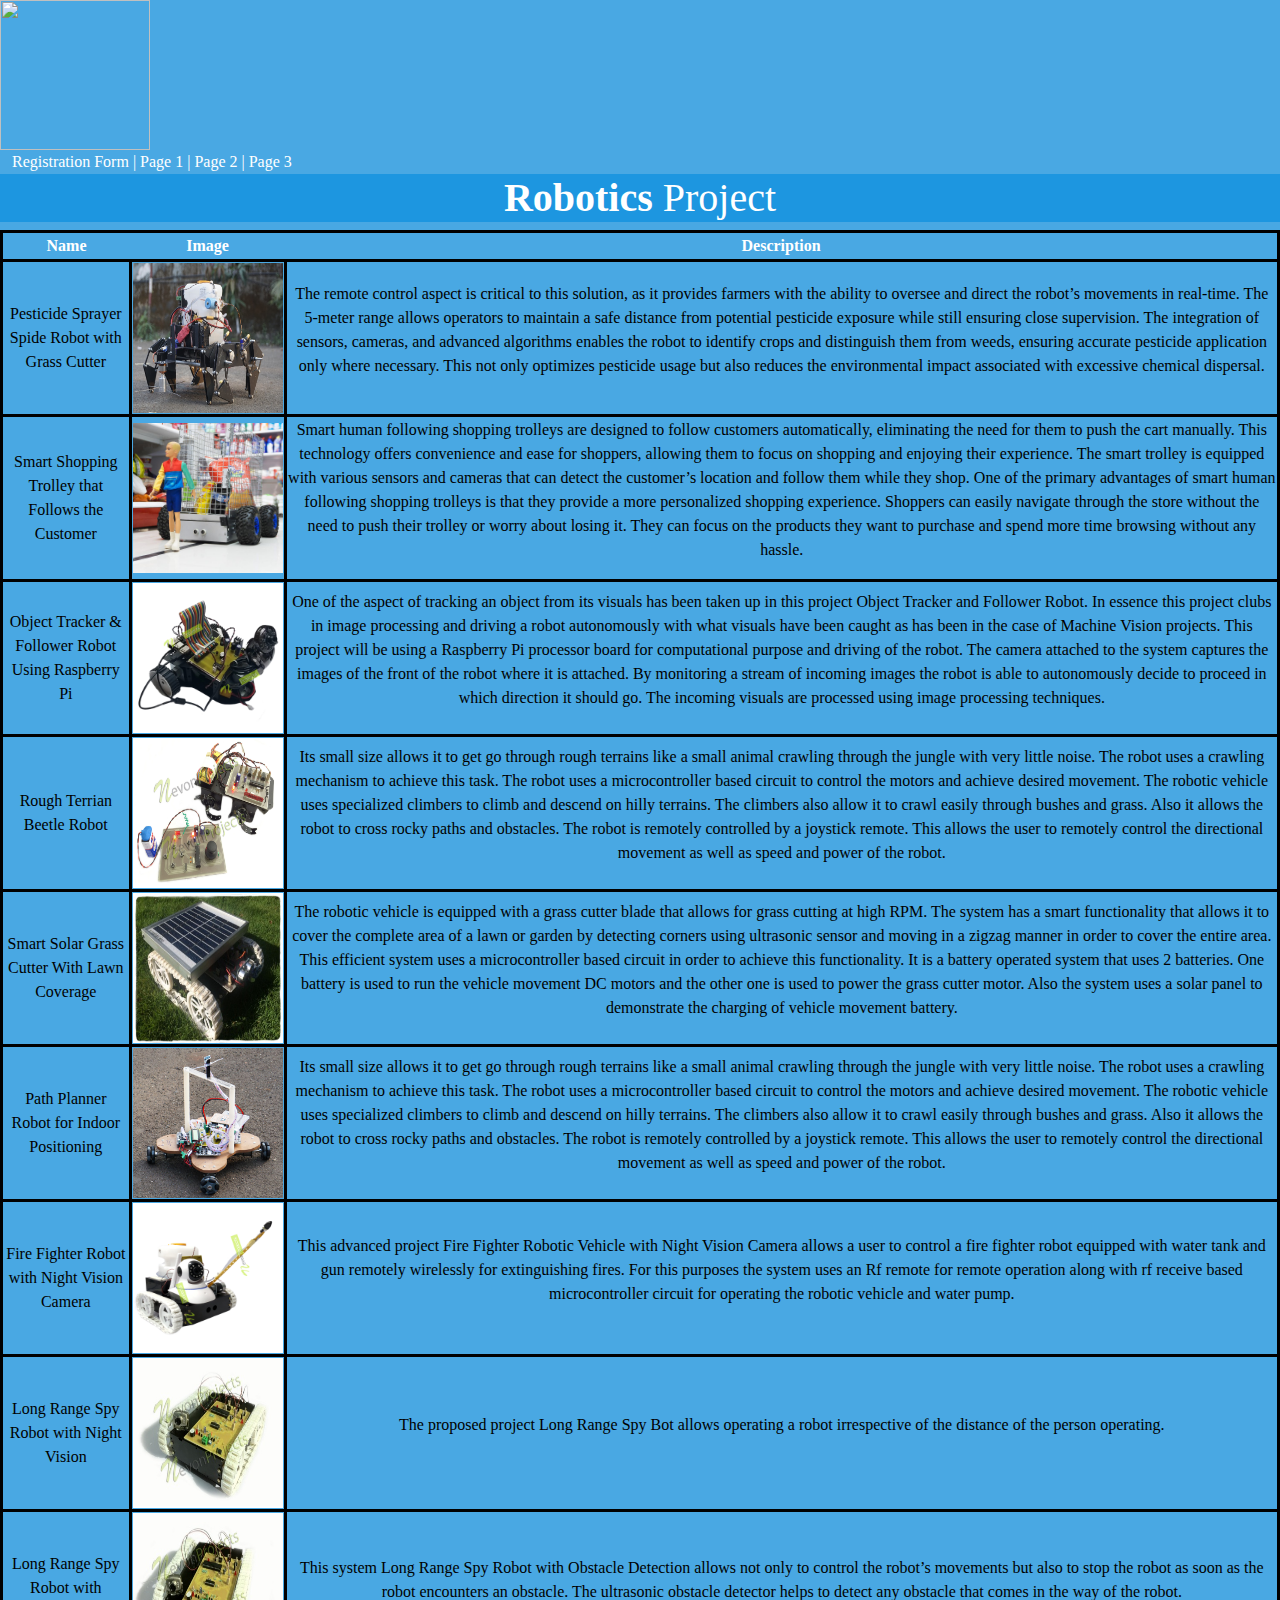
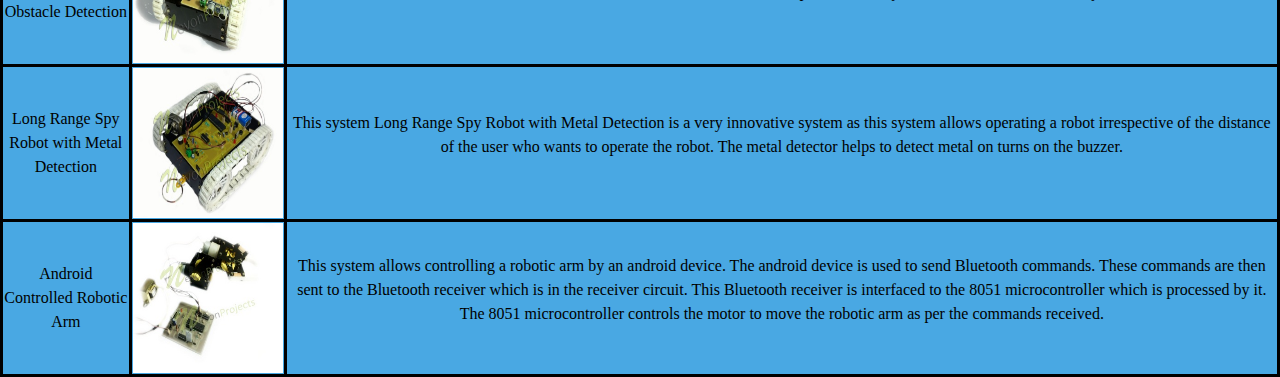
==== page1.html @ 51100819 "Update page1.html" ====
<!DOCTYPE html>
<html>
<head>
	<meta charset="utf-8">
	<meta name="viewport" content="width=device-width, initial-scale=1">
	<title>Robotics Project</title>
	<link  href="https://cdn.jsdelivr.net/npm/bootstrap@5.3.3/dist/css/bootstrap.min.css" rel="stylesheet">
	<style>
		body{
			background-color: #49a8e3;
			font-family: Gills Sans MT;
			color:white;
		}
		h1{
			background-color: #1d96e0;
			text-align: center;
		}

		table{
			border: 3px solid black;
			padding: 15px;
		}

		td{
			border: 3px solid black;
			text-align: center;
		}

		tr{
			border: 3px solid black;
			text-align: center;
		}
		
		img{
			height: 150px;
			width: 150px;
		}
	</style>
</head>
<body>
	<div class="container3">
		<img src="Robot Logo.png">
		<nav class="navbar navbar-expand-md navbar-dark fixed-top"></nav>
		<div class="container-fluid">
			<a class="navbar-brand" href="index.html">Registration Form</a> | <a class="navbar-brand" href="page1.html">Page 1</a> | <a class="navbar-brand" href="page2.html">Page 2</a> | <a class="navbar-brand" href="page3.html">Page 3</a>

			<div class="collapse navbar-collapse">
				<ul class="navbar-nav me-auto">
					<li>
						<a class="navbar-link">Projects</a>
						<a class="navbar-link">Details</a>
						<a class="navbar-link">Requirements</a>
					</li>
				</ul>
			</div>
		</div>
	</div>

	<h1><span style="font-weight:bold;">Robotics</span> Project</h1>
	<table>
		<th>Name</th>
		<th>Image</th>
		<th>Description</th>
		<tr class="table-info">
			<td>Pesticide Sprayer Spide Robot with Grass Cutter</td>
			<td><img src="PSSR.jpeg"></td>
			<td>
				<p>The remote control aspect is critical to this solution, as it provides farmers with the ability to oversee and direct the robot’s movements in real-time. The 5-meter range allows operators to maintain a safe distance from potential pesticide exposure while still ensuring close supervision. The integration of sensors, cameras, and advanced algorithms enables the robot to identify crops and distinguish them from weeds, ensuring accurate pesticide application only where necessary. This not only optimizes pesticide usage but also reduces the environmental impact associated with excessive chemical dispersal.</p>
			</td>
		</tr>

		<tr class="table-info">
			<td>Smart Shopping Trolley that Follows the Customer</td>
			<td><img src="SST.jpeg"></td>
			<td>
				<p>Smart human following shopping trolleys are designed to follow customers automatically, eliminating the need for them to push the cart manually. This technology offers convenience and ease for shoppers, allowing them to focus on shopping and enjoying their experience. The smart trolley is equipped with various sensors and cameras that can detect the customer’s location and follow them while they shop.
One of the primary advantages of smart human following shopping trolleys is that they provide a more personalized shopping experience. Shoppers can easily navigate through the store without the need to push their trolley or worry about losing it. They can focus on the products they want to purchase and spend more time browsing without any hassle.</p>
			</td>
		</tr>

		<tr class="table-info">
			<td>Object Tracker & Follower Robot Using Raspberry Pi</td>
			<td><img src="OT+FB.jpeg"></td>
			<td>
				<p>One of the aspect of tracking an object from its visuals has been taken up in this project Object Tracker and Follower Robot. In essence this project clubs in image processing and driving a robot autonomously with what visuals have been caught as has been in the case of Machine Vision projects. This project will be using a Raspberry Pi processor board for computational purpose and driving of the robot. The camera attached to the system captures the images of the front of the robot where it is attached. By monitoring a stream of incoming images the robot is able to autonomously decide to proceed in which direction it should go. The incoming visuals are processed using image processing techniques.</p>
			</td>
		</tr>

		<tr class="table-info">
			<td>Rough Terrian Beetle Robot</td>
			<td><img src="RTBR.png"></td>
			<td>
				<p> Its small size allows it to get go through rough terrains like a small animal crawling through the jungle with very little noise. The robot uses a crawling mechanism to achieve this task. The robot uses a microcontroller based circuit to control the motors and achieve desired movement. The robotic vehicle uses specialized climbers to climb and descend on hilly terrains. The climbers also allow it to crawl easily through bushes and grass. Also it allows the robot to cross rocky paths and obstacles. The robot is remotely controlled by a joystick remote. This allows the user to remotely control the directional movement as well as speed and power of the robot.</p>
			</td>
		</tr>

		<tr class="table-info">
			<td>Smart Solar Grass Cutter With Lawn Coverage</td>
			<td><img src="SSGC.jpeg"></td>
			<td>
				<p>The robotic vehicle is equipped with a grass cutter blade that allows for grass cutting at high RPM. The system has a smart functionality that allows it to cover the complete area of a lawn or garden by detecting corners using ultrasonic sensor and moving in a zigzag manner in order to cover the entire area. This efficient system uses a microcontroller based circuit in order to achieve this functionality. It is a battery operated system that uses 2 batteries. One battery is used to run the vehicle movement DC motors and the other one is used to power the grass cutter motor. Also the system uses a solar panel to demonstrate the charging of vehicle movement battery.</p>
			</td>
		</tr>

		<tr class="table-info">
			<td>Path Planner Robot for Indoor Positioning</td>
			<td><img src="PPR.jpeg"></td>
			<td>
				<p>Its small size allows it to get go through rough terrains like a small animal crawling through the jungle with very little noise. The robot uses a crawling mechanism to achieve this task. The robot uses a microcontroller based circuit to control the motors and achieve desired movement. The robotic vehicle uses specialized climbers to climb and descend on hilly terrains. The climbers also allow it to crawl easily through bushes and grass. Also it allows the robot to cross rocky paths and obstacles. The robot is remotely controlled by a joystick remote. This allows the user to remotely control the directional movement as well as speed and power of the robot.</p>
			</td>
		</tr>

		
		<tr class="table-info">
			<td>Fire Fighter Robot with Night Vision Camera</td>
			<td><img src="FFRNVC.jpeg"></td>
			<td>
				<p>This advanced project Fire Fighter Robotic Vehicle with Night Vision Camera allows a user to control a fire fighter robot equipped with water tank and gun remotely wirelessly for extinguishing fires. For this purposes the system uses an Rf remote for remote operation along with rf receive based microcontroller circuit for operating the robotic vehicle and water pump.</p>
			</td>
		</tr>

		<tr class="table-info">
			<td>Long Range Spy Robot with Night Vision</td>
			<td><img src="LRSRNV.jpeg"></td>
			<td>
				<p>The proposed project Long Range Spy Bot allows operating a robot irrespective of the distance of the person operating. </p>
			</td>
		</tr>

		<tr class="table-info">
			<td>Long Range Spy Robot with Obstacle Detection</td>
			<td><img src="LRSROD.jpeg"></td>
			<td>
				<p>This system Long Range Spy Robot with Obstacle Detection allows not only to control the robot’s movements but also to stop the robot as soon as the robot encounters an obstacle. The ultrasonic obstacle detector helps to detect any obstacle that comes in the way of the robot.</p>
			</td>
		</tr>

		<tr class="table-info">
			<td>Long Range Spy Robot with Metal Detection</td>
			<td><img src="LRSRMD.jpeg"></td>
			<td>
				<p>This system Long Range Spy Robot with Metal Detection is a very innovative system as this system allows operating a robot irrespective of the distance of the user who wants to operate the robot. The metal detector helps to detect metal on turns on the buzzer.</p>
			</td>
		</tr>

		<tr class="table-info">
			<td>Android Controlled Robotic Arm</td>
			<td><img src="ACRA.jpeg"></td>
			<td>
				<p>This system allows controlling a robotic arm by an android device. The android device is used to send Bluetooth commands. These commands are then sent to the Bluetooth receiver which is in the receiver circuit. This Bluetooth receiver is interfaced to the 8051 microcontroller which is processed by it. The 8051 microcontroller controls the motor to move the robotic arm as per the commands received.</p>
			</td>
		</tr>
	</table>
</body>
</html>
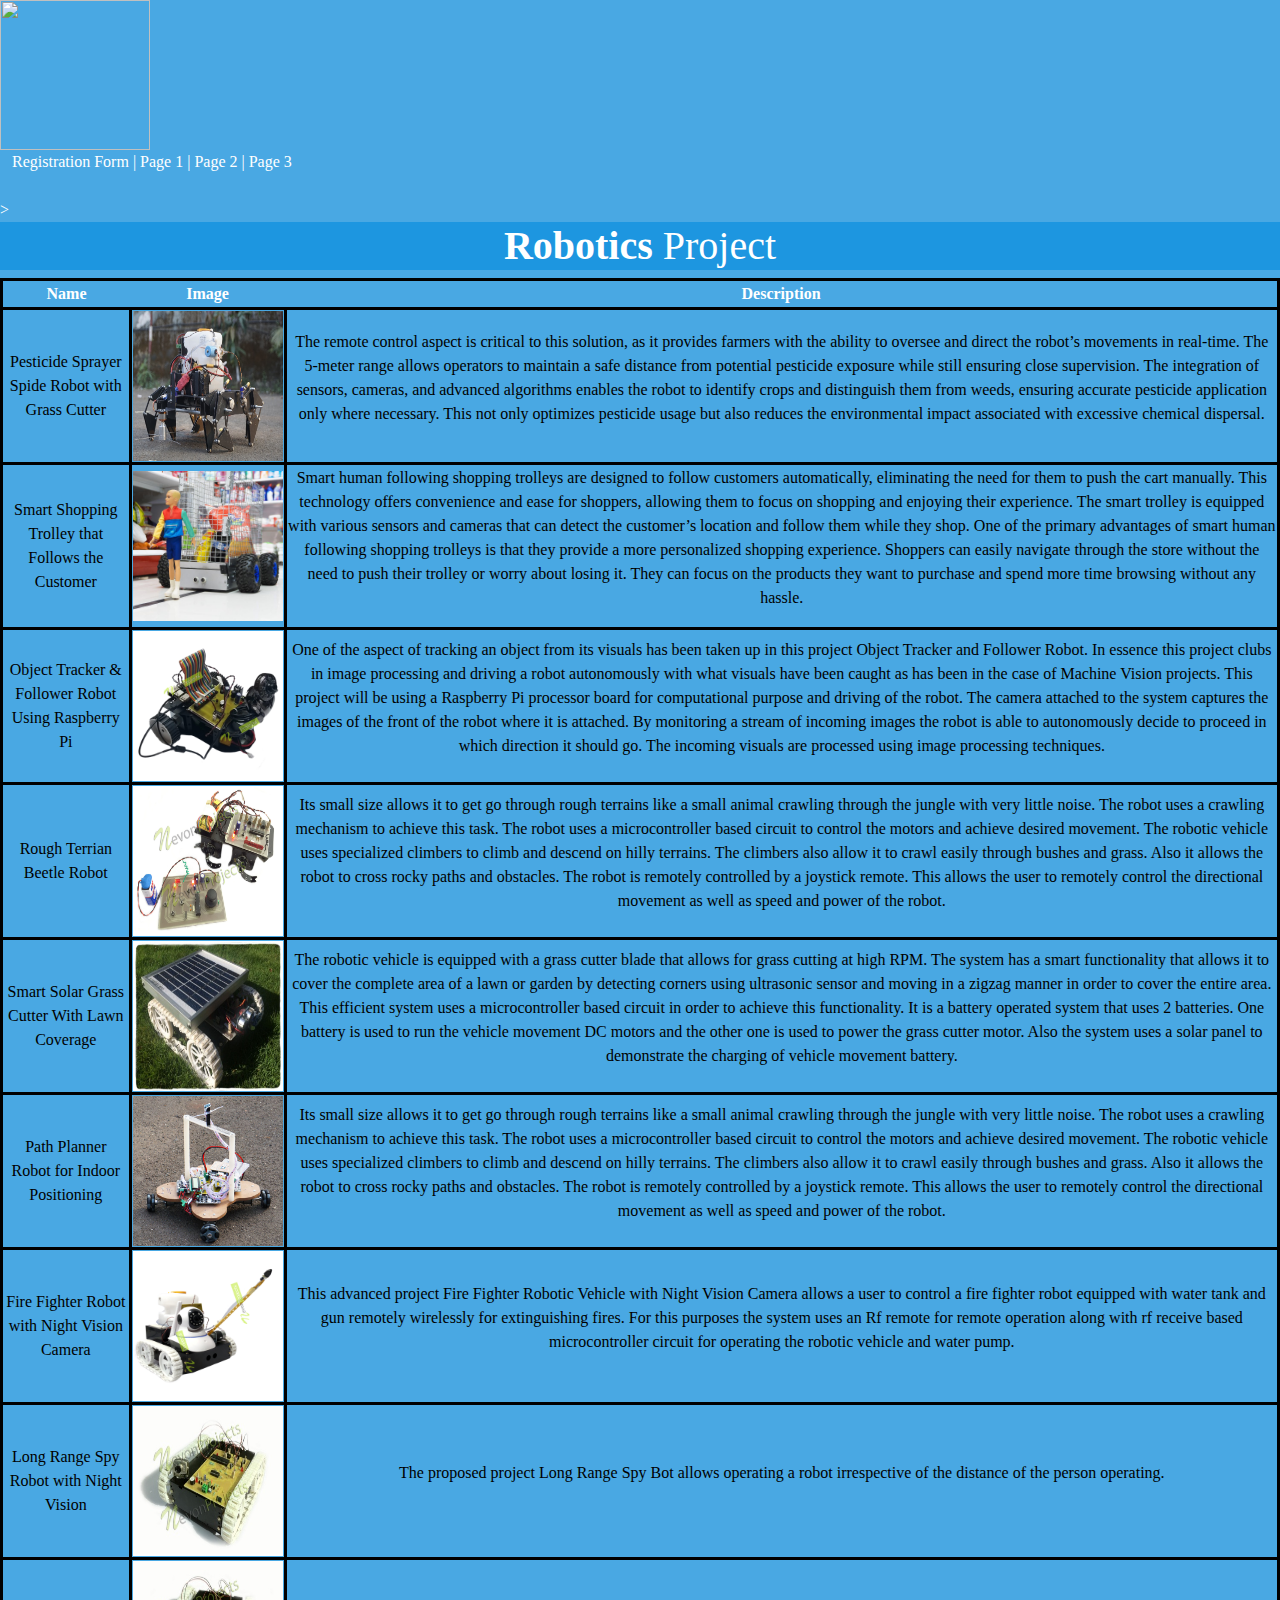
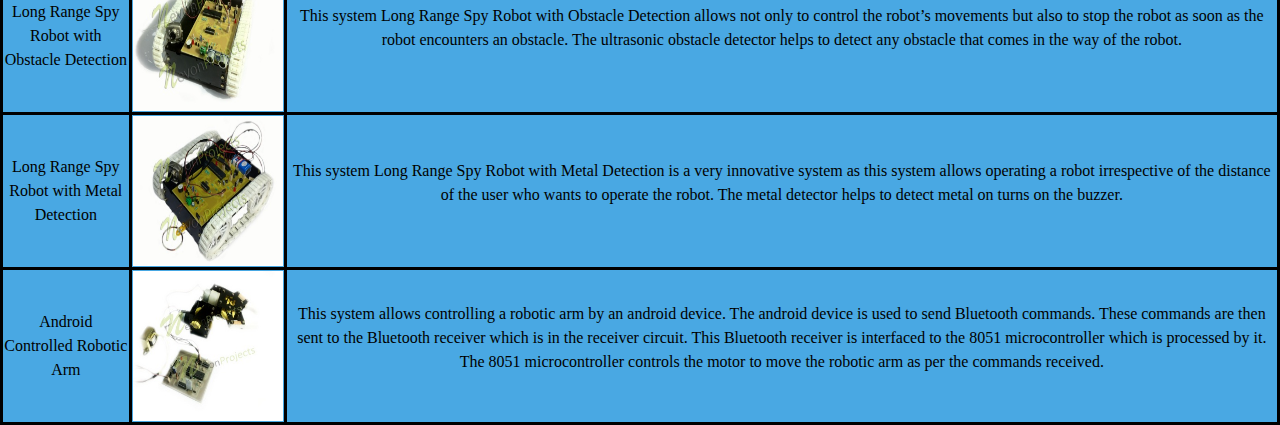
==== commit 86613690: "Update page1.html" ====
--- a/page1.html
+++ b/page1.html
@@ -47,14 +47,15 @@
 			<div class="collapse navbar-collapse">
 				<ul class="navbar-nav me-auto">
 					<li>
-						<a class="navbar-link">Projects</a>
-						<a class="navbar-link">Details</a>
-						<a class="navbar-link">Requirements</a>
+						<a class="navbar-brand" href="page1.html">Page 1</a>
+						<a class="navbar-brand" href="page2.html">Page 2</a>
+						<a class="navbar-brand" href="page3.html">Page 3</a>
 					</li>
 				</ul>
 			</div>
 		</div>
 	</div>
+	<br>>
 
 	<h1><span style="font-weight:bold;">Robotics</span> Project</h1>
 	<table>
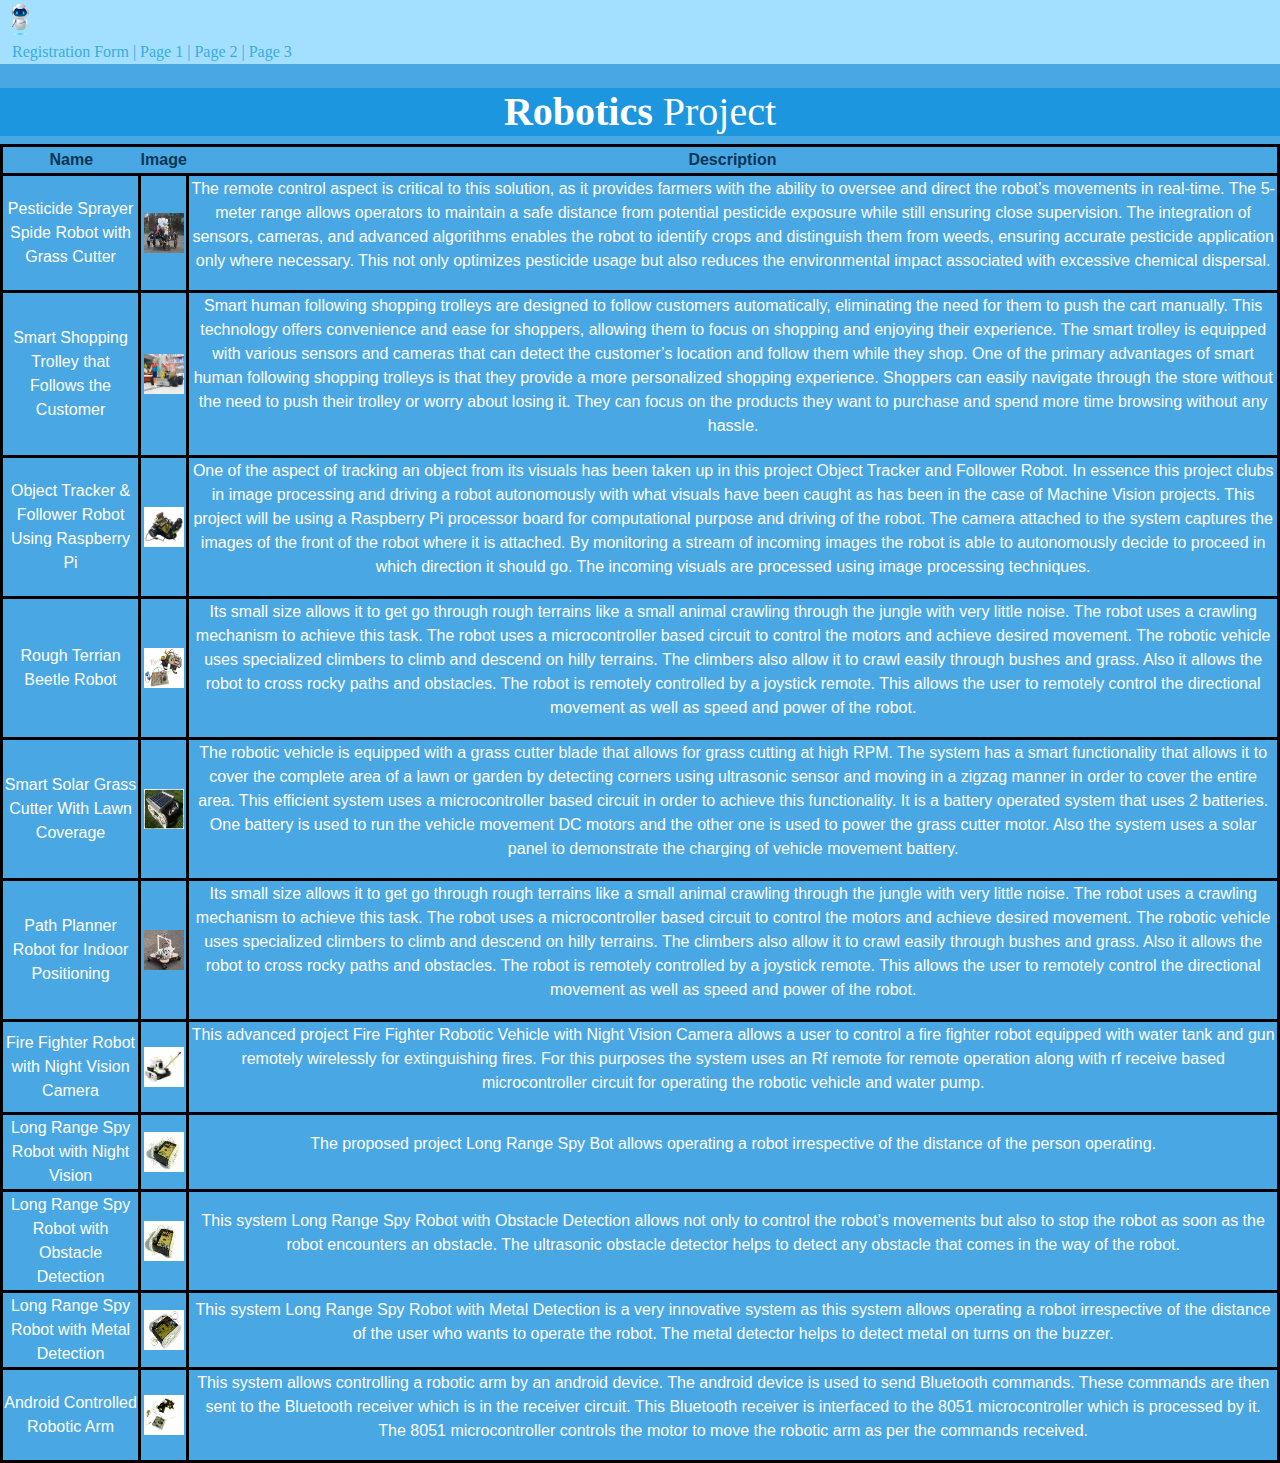
==== commit 6b07230e: "Add files via upload" ====
--- a/page1.html
+++ b/page1.html
@@ -24,16 +24,31 @@
 		td{
 			border: 3px solid black;
 			text-align: center;
+			font-family: Gills Sans MT,sans-serif;
+			color: white;
 		}
 
 		tr{
 			border: 3px solid black;
 			text-align: center;
+			font-family: Gills Sans MT,sans-serif;
+			color: #093654;
 		}
 		
 		img{
-			height: 150px;
-			width: 150px;
+			height: 550px;
+			width: 550px;
+		}
+
+		img{
+			height: 40px;
+			width: 40px;
+		}
+
+		.container3{
+			background-color: #a3e0ff;
+			color: #3babe3;
+			font-family: Times New Roman;
 		}
 	</style>
 </head>
@@ -55,7 +70,7 @@
 			</div>
 		</div>
 	</div>
-	<br>>
+	<br>
 
 	<h1><span style="font-weight:bold;">Robotics</span> Project</h1>
 	<table>
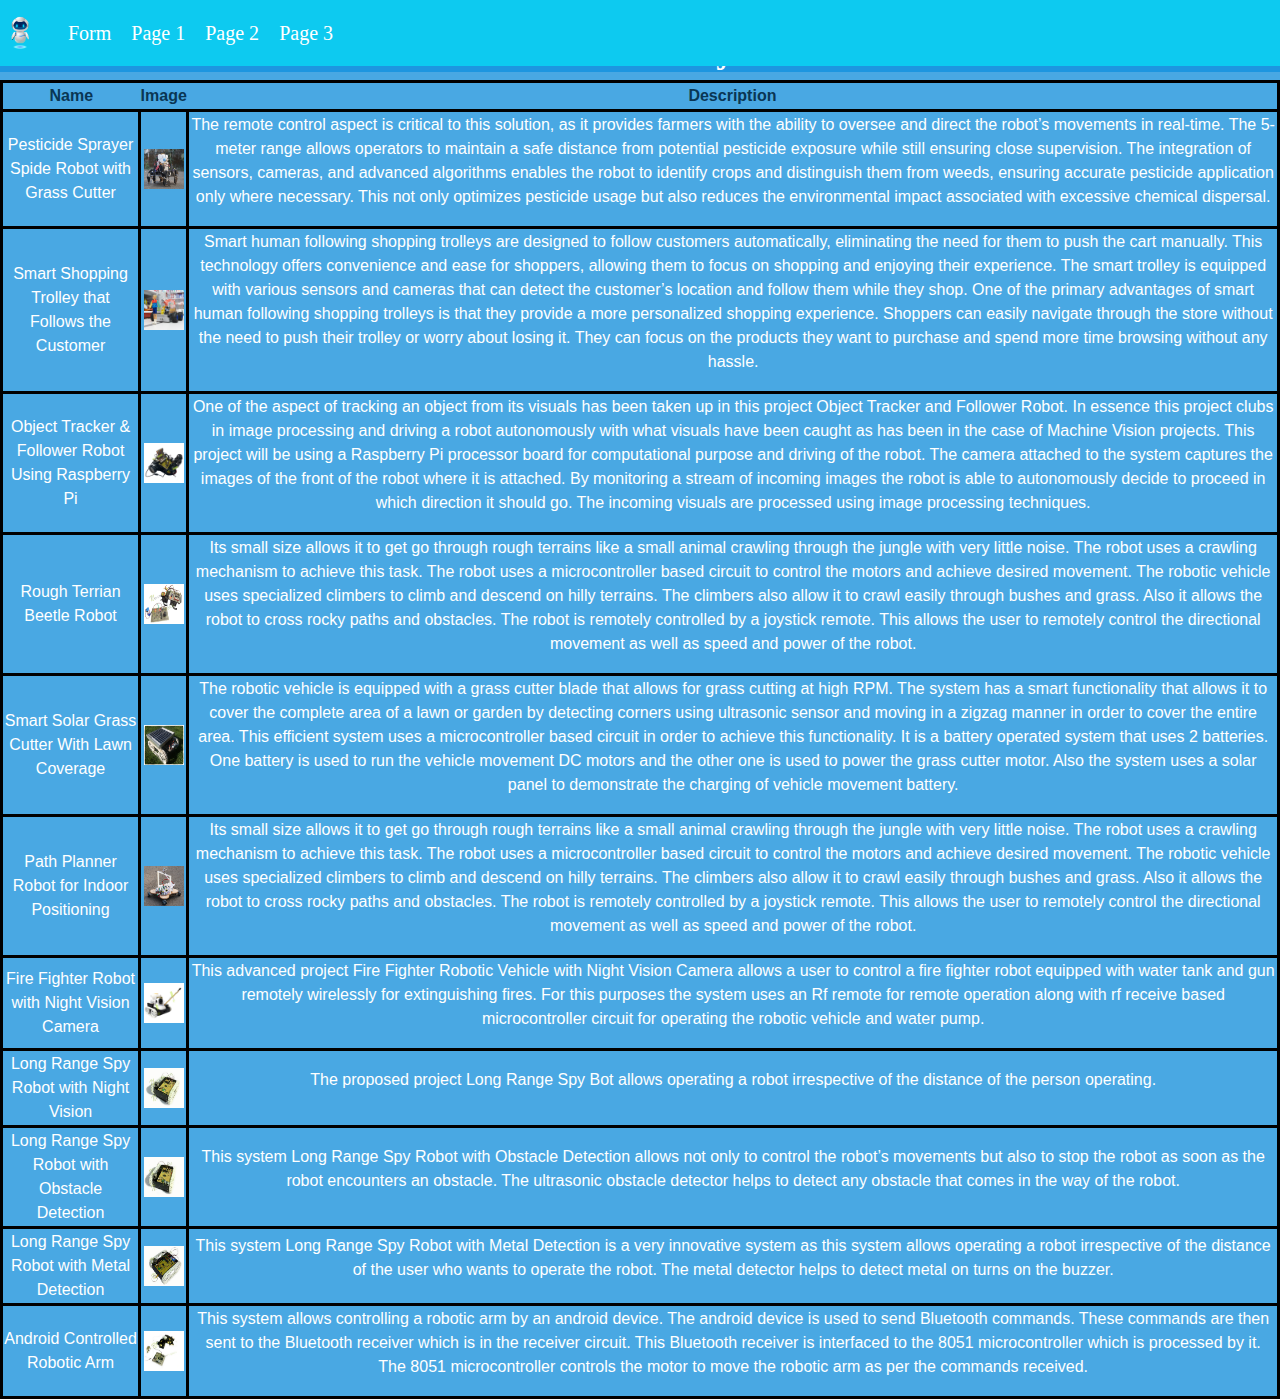
==== commit 47359506: "Update page1.html" ====
--- a/page1.html
+++ b/page1.html
@@ -53,15 +53,13 @@
 	</style>
 </head>
 <body>
-	<div class="container3">
-		<img src="Robot Logo.png">
-		<nav class="navbar navbar-expand-md navbar-dark fixed-top"></nav>
+	<nav class="navbar navbar-expand-md bg-info navbar-dark fixed-top">
+		<a class="navbar-brand"><img src="Robot Logo.png"></a>
 		<div class="container-fluid">
-			<a class="navbar-brand" href="index.html">Registration Form</a> | <a class="navbar-brand" href="page1.html">Page 1</a> | <a class="navbar-brand" href="page2.html">Page 2</a> | <a class="navbar-brand" href="page3.html">Page 3</a>
-
 			<div class="collapse navbar-collapse">
 				<ul class="navbar-nav me-auto">
 					<li>
+						<a class="navbar-brand" href="index.html">Form</a>
 						<a class="navbar-brand" href="page1.html">Page 1</a>
 						<a class="navbar-brand" href="page2.html">Page 2</a>
 						<a class="navbar-brand" href="page3.html">Page 3</a>
@@ -69,7 +67,7 @@
 				</ul>
 			</div>
 		</div>
-	</div>
+	</nav>
 	<br>
 
 	<h1><span style="font-weight:bold;">Robotics</span> Project</h1>
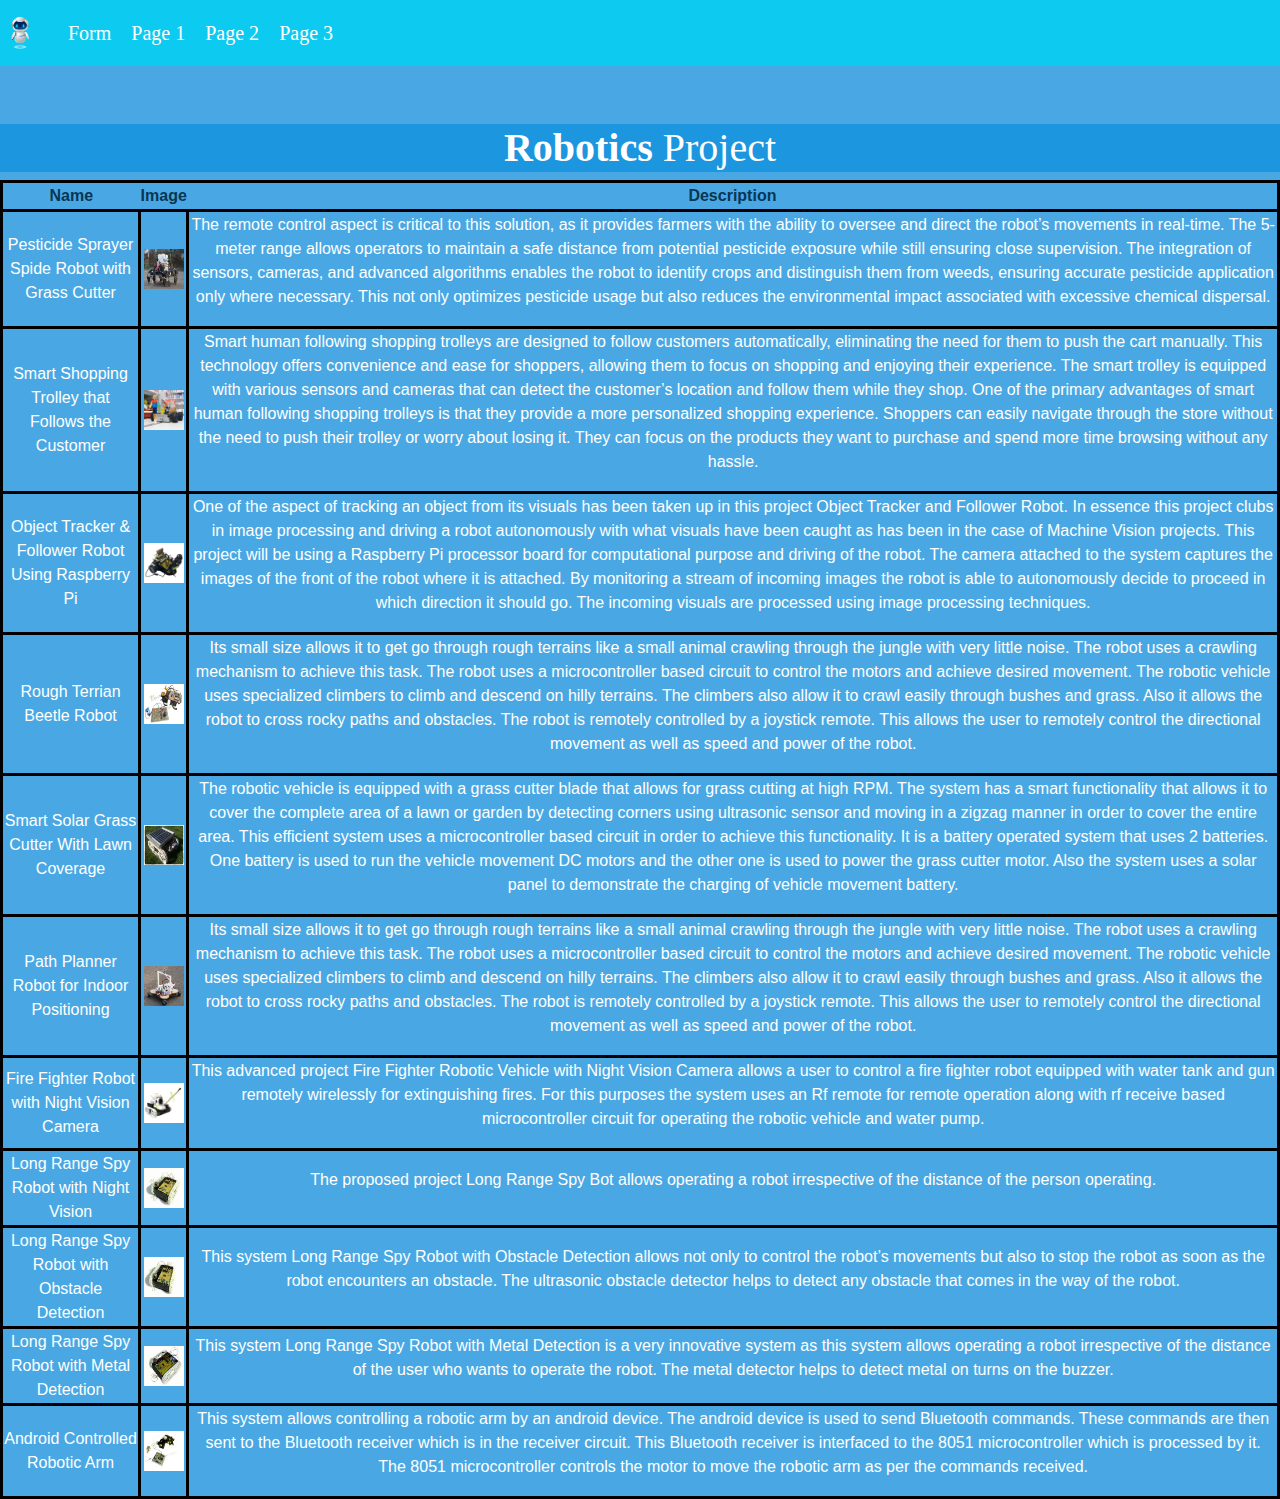
==== commit 39e3be45: "Update page1.html" ====
--- a/page1.html
+++ b/page1.html
@@ -70,7 +70,7 @@
 	</nav>
 	<br>
 
-	<h1><span style="font-weight:bold;">Robotics</span> Project</h1>
+	<h1 style="margin-top: 100px;"><span style="font-weight:bold;">Robotics</span> Project</h1>
 	<table>
 		<th>Name</th>
 		<th>Image</th>
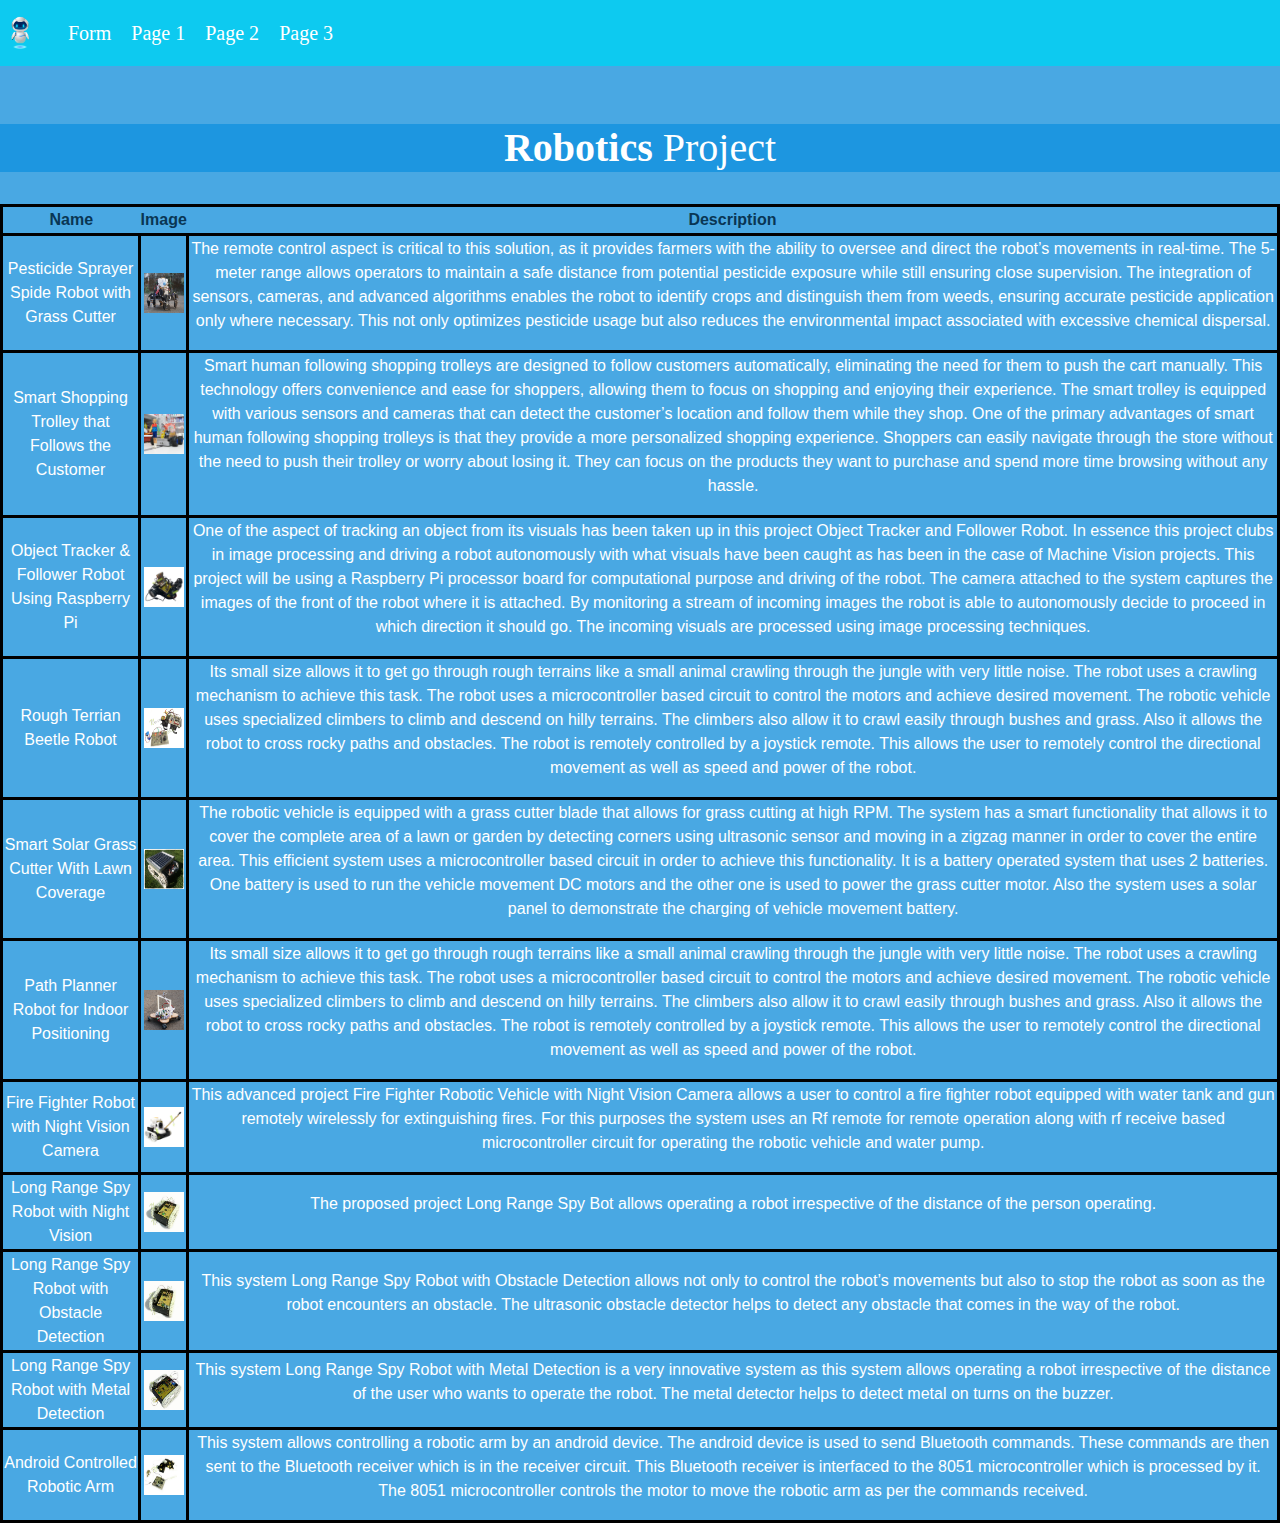
==== commit 7b301d93: "Update page1.html" ====
--- a/page1.html
+++ b/page1.html
@@ -71,6 +71,7 @@
 	<br>
 
 	<h1 style="margin-top: 100px;"><span style="font-weight:bold;">Robotics</span> Project</h1>
+	<br>
 	<table>
 		<th>Name</th>
 		<th>Image</th>
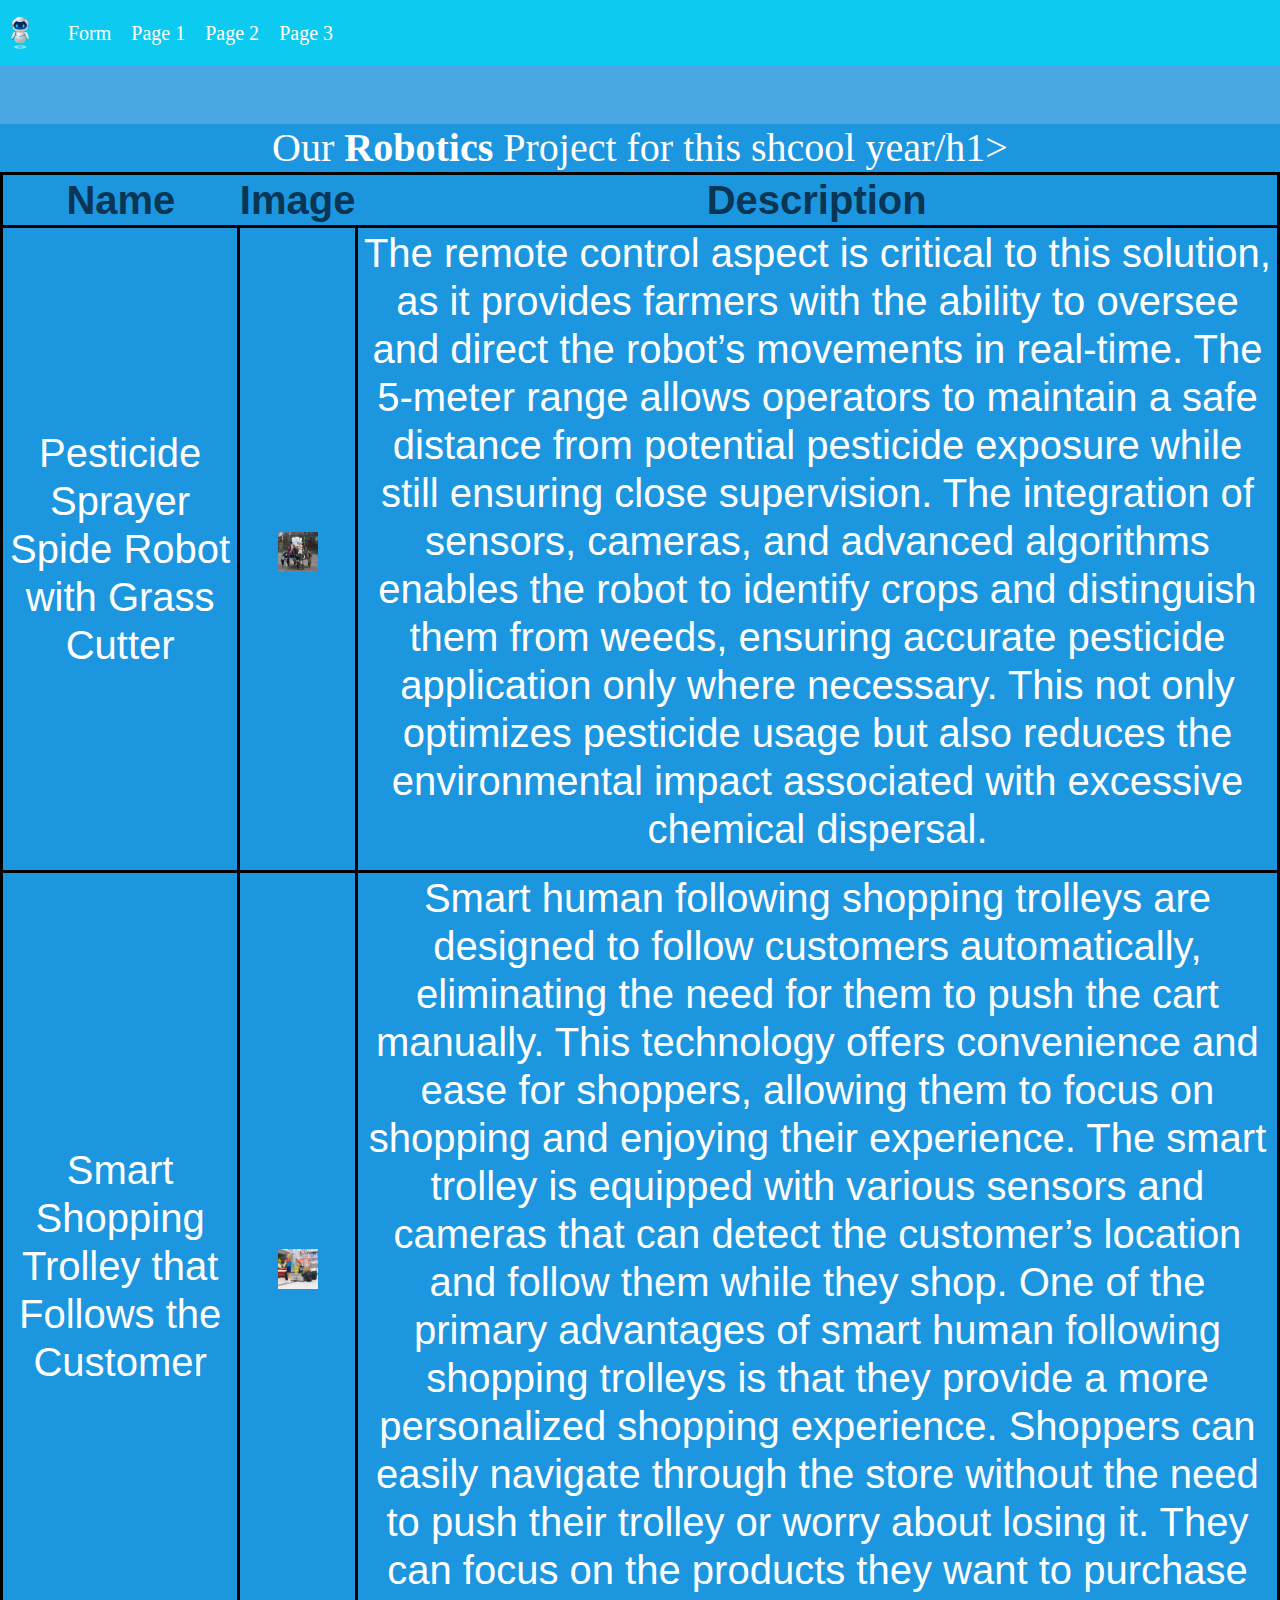
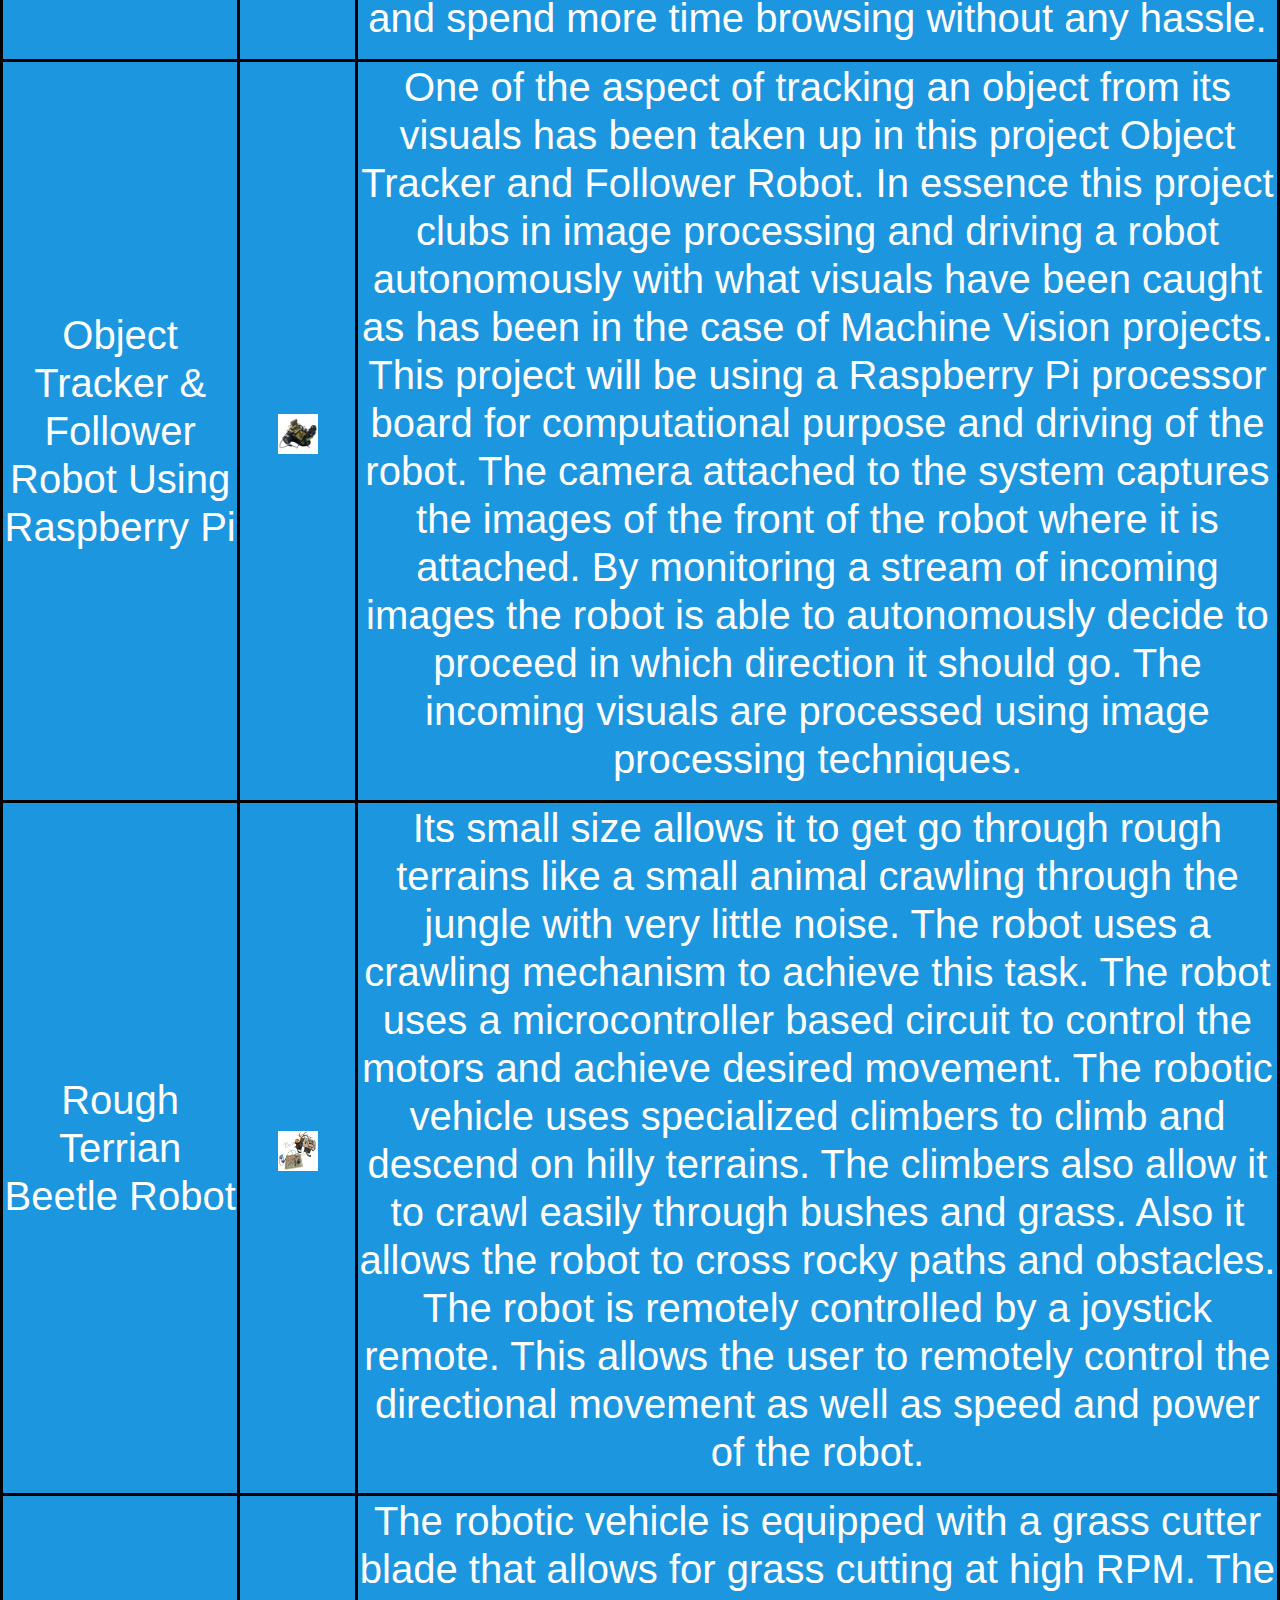
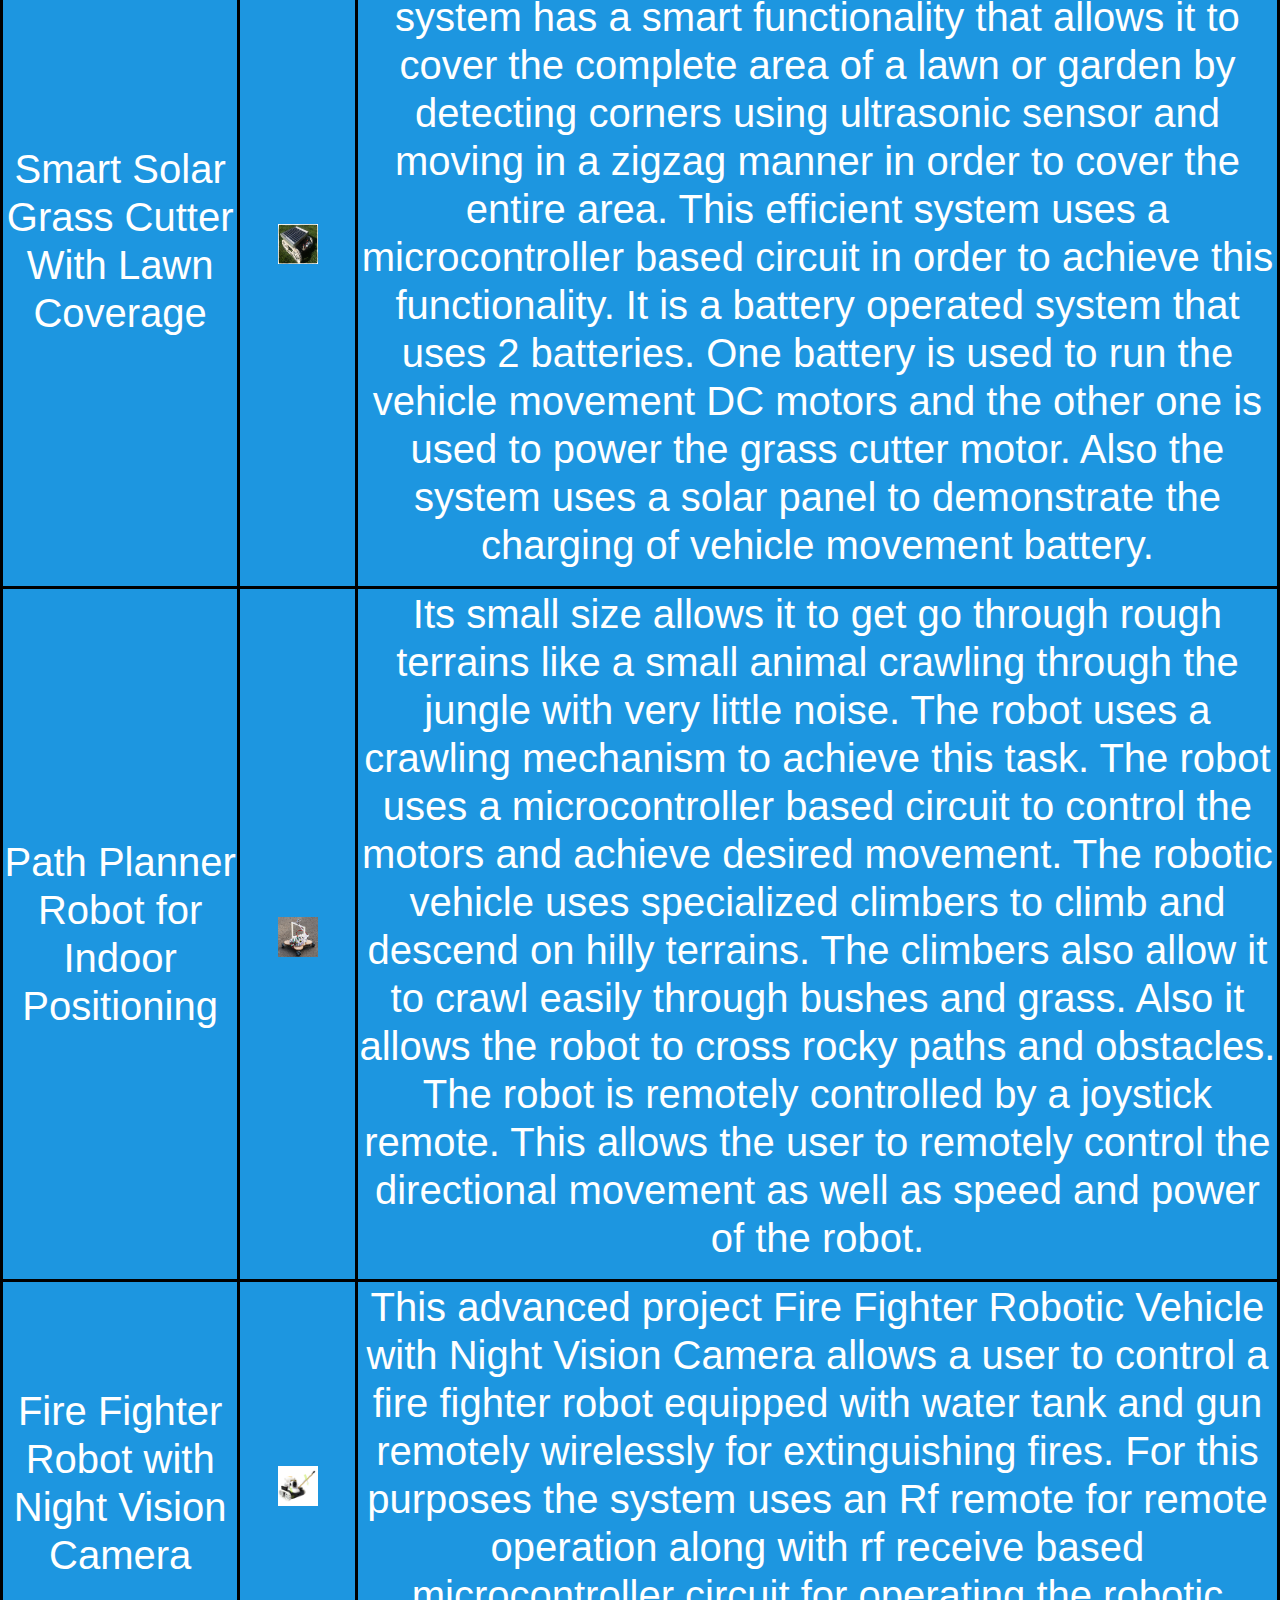
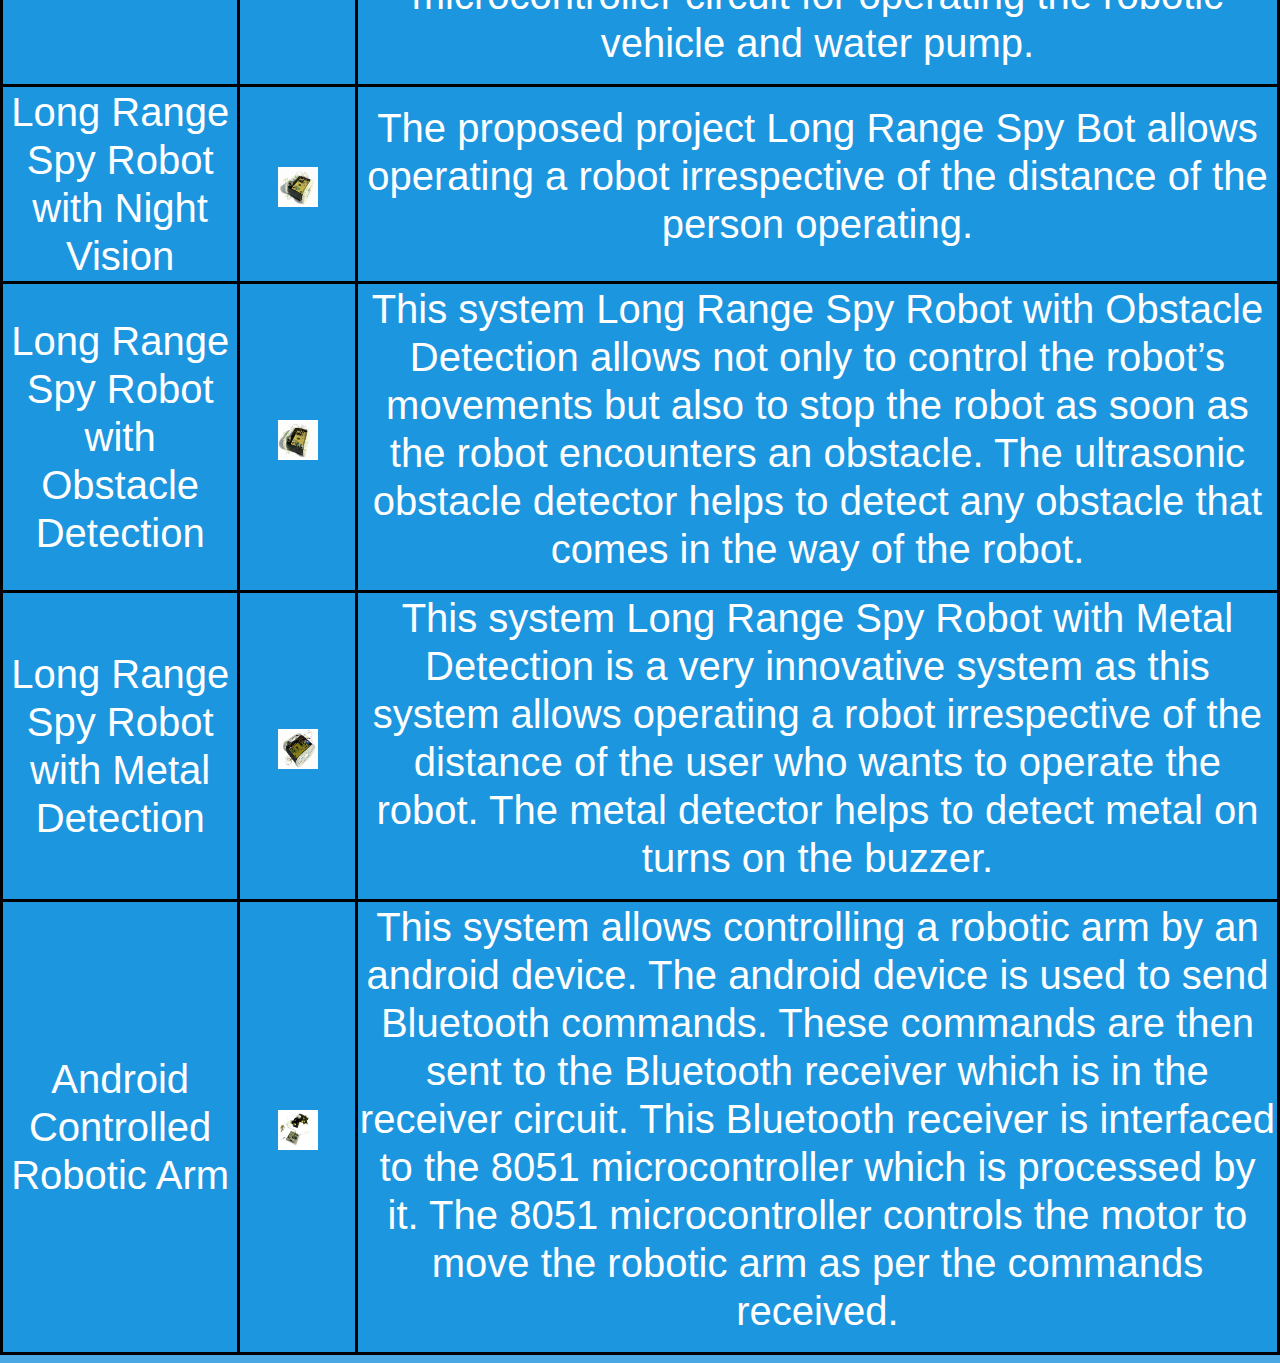
==== commit 085053ee: "Update page1.html" ====
--- a/page1.html
+++ b/page1.html
@@ -70,7 +70,7 @@
 	</nav>
 	<br>
 
-	<h1 style="margin-top: 100px;"><span style="font-weight:bold;">Robotics</span> Project</h1>
+	<h1 style="margin-top: 100px;">Our <span style="font-weight:bold;">Robotics</span> Project for this shcool year/h1>
 	<br>
 	<table>
 		<th>Name</th>
